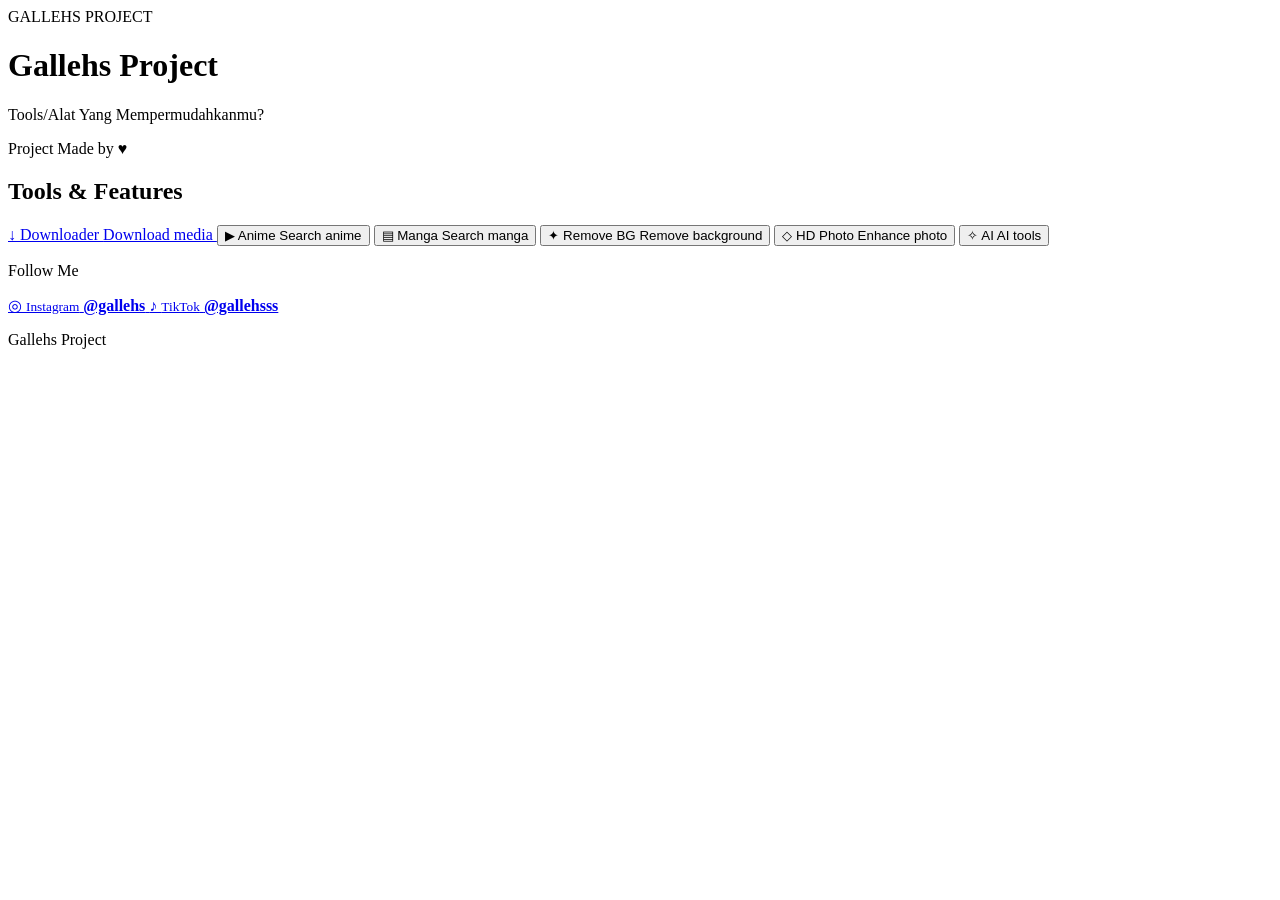
==== index.html @ 428d7fef "Add files via upload" ====
<!DOCTYPE html>
<html lang="id">
<head>
  <meta charset="UTF-8">
  <meta name="viewport" content="width=device-width, initial-scale=1.0">

  <title>Gallehs Project</title>
  <meta name="description" content="Gallehs Project">

  <link rel="stylesheet" href="css/style.css">
</head>

<body>

  <main class="home">

    <!-- =========================
         HERO
    ========================== -->

    <header class="hero">

      <div class="hero-badge">
        GALLEHS PROJECT
      </div>

      <h1 class="project-title">
        Gallehs Project
      </h1>

      <div class="pixel-title">
        Tools/Alat Yang Mempermudahkanmu?
      </div>

      <p class="made-by">
        Project Made by
        <span class="heart">♥</span>
      </p>

    </header>


    <!-- =========================
         TOOLS
    ========================== -->

    <section class="home-tools">

      <h2 class="section-title">
        Tools & Features
      </h2>


      <div class="project-menu">

        <!-- DOWNLOADER -->

<a
  class="project-card"
  href="download.html"
>
  <span class="card-icon">↓</span>

  <span class="card-title">
    Downloader
  </span>

  <span class="card-description">
    Download media
  </span>
</a>


        <!-- ANIME -->

        <button
          class="project-card"
          type="button"
          data-tool="anime"
        >
          <span class="card-icon">▶</span>

          <span class="card-title">
            Anime
          </span>

          <span class="card-description">
            Search anime
          </span>
        </button>


        <!-- MANGA -->

        <button
          class="project-card"
          type="button"
          data-tool="manga"
        >
          <span class="card-icon">▤</span>

          <span class="card-title">
            Manga
          </span>

          <span class="card-description">
            Search manga
          </span>
        </button>


        <!-- REMOVE BG -->

        <button
          class="project-card"
          type="button"
          data-tool="removebg"
        >
          <span class="card-icon">✦</span>

          <span class="card-title">
            Remove BG
          </span>

          <span class="card-description">
            Remove background
          </span>
        </button>


        <!-- HD PHOTO -->

        <button
          class="project-card"
          type="button"
          data-tool="hdphoto"
        >
          <span class="card-icon">◇</span>

          <span class="card-title">
            HD Photo
          </span>

          <span class="card-description">
            Enhance photo
          </span>
        </button>


        <!-- AI -->

        <button
          class="project-card"
          type="button"
          data-tool="ai"
        >
          <span class="card-icon">✧</span>

          <span class="card-title">
            AI
          </span>

          <span class="card-description">
            AI tools
          </span>
        </button>

      </div>


      <!-- =========================
           TOOL PANELS
      ========================== -->

      <div class="tool-panels">


        <!-- DOWNLOADER PANEL -->

        <section
          class="tool-panel"
          id="panel-downloader"
          data-panel="downloader"
          hidden
        >

          <button
            class="panel-close"
            type="button"
            aria-label="Tutup"
          >
            ×
          </button>

          <div class="panel-header">

            <span class="panel-icon">
              ↓
            </span>

            <div>
              <h3>Downloader</h3>
              <p>Download media dari platform yang didukung.</p>
            </div>

          </div>

          <div class="panel-content">
            <!-- Downloader akan diisi pada step Downloader -->
          </div>

        </section>


        <!-- ANIME PANEL -->

        <section
          class="tool-panel"
          id="panel-anime"
          data-panel="anime"
          hidden
        >

          <button
            class="panel-close"
            type="button"
            aria-label="Tutup"
          >
            ×
          </button>

          <div class="panel-header">

            <span class="panel-icon">
              ▶
            </span>

            <div>
              <h3>Anime</h3>
              <p>Cari informasi anime melalui API.</p>
            </div>

          </div>

          <div class="panel-content">
            <!-- Anime API akan diisi pada step Anime -->
          </div>

        </section>


        <!-- MANGA PANEL -->

        <section
          class="tool-panel"
          id="panel-manga"
          data-panel="manga"
          hidden
        >

          <button
            class="panel-close"
            type="button"
            aria-label="Tutup"
          >
            ×
          </button>

          <div class="panel-header">

            <span class="panel-icon">
              ▤
            </span>

            <div>
              <h3>Manga</h3>
              <p>Cari informasi manga melalui API.</p>
            </div>

          </div>

          <div class="panel-content">
            <!-- Manga API akan diisi pada step Manga -->
          </div>

        </section>


        <!-- REMOVE BG PANEL -->

        <section
          class="tool-panel"
          id="panel-removebg"
          data-panel="removebg"
          hidden
        >

          <button
            class="panel-close"
            type="button"
            aria-label="Tutup"
          >
            ×
          </button>

          <div class="panel-header">

            <span class="panel-icon">
              ✦
            </span>

            <div>
              <h3>Remove BG</h3>
              <p>Hapus background gambar.</p>
            </div>

          </div>

          <div class="panel-content">
            <!-- Remove BG API akan diisi pada step Remove BG -->
          </div>

        </section>


        <!-- HD PHOTO PANEL -->

        <section
          class="tool-panel"
          id="panel-hdphoto"
          data-panel="hdphoto"
          hidden
        >

          <button
            class="panel-close"
            type="button"
            aria-label="Tutup"
          >
            ×
          </button>

          <div class="panel-header">

            <span class="panel-icon">
              ◇
            </span>

            <div>
              <h3>HD Photo</h3>
              <p>Tingkatkan kualitas gambar.</p>
            </div>

          </div>

          <div class="panel-content">
            <!-- HD Photo API akan diisi pada step HD Photo -->
          </div>

        </section>


        <!-- AI PANEL -->

        <section
          class="tool-panel"
          id="panel-ai"
          data-panel="ai"
          hidden
        >

          <button
            class="panel-close"
            type="button"
            aria-label="Tutup"
          >
            ×
          </button>

          <div class="panel-header">

            <span class="panel-icon">
              ✧
            </span>

            <div>
              <h3>AI</h3>
              <p>AI assistant dan berbagai provider.</p>
            </div>

          </div>

          <div class="panel-content">
            <!-- AI API akan diisi pada step AI -->
          </div>

        </section>

      </div>

    </section>


    <!-- =========================
         SOCIAL
    ========================== -->

    <footer class="social-footer">

      <p class="follow-title">
        Follow Me
      </p>

      <div class="social-links">

        <a
          href="https://instagram.com/gallehstt"
          target="_blank"
          rel="noopener noreferrer"
          class="social-card"
        >

          <span class="social-icon">
            ◎
          </span>

          <span>
            <small>Instagram</small>
            <strong>@gallehs</strong>
          </span>

        </a>


        <a
          href="https://www.tiktok.com/@gallehsss"
          target="_blank"
          rel="noopener noreferrer"
          class="social-card"
        >

          <span class="social-icon">
            ♪
          </span>

          <span>
            <small>TikTok</small>
            <strong>@gallehsss</strong>
          </span>

        </a>

      </div>


      <p class="copyright">
        Gallehs Project
      </p>

    </footer>

  </main>


  <script src="js/main.js"></script>

    </div>

</body>
</html>
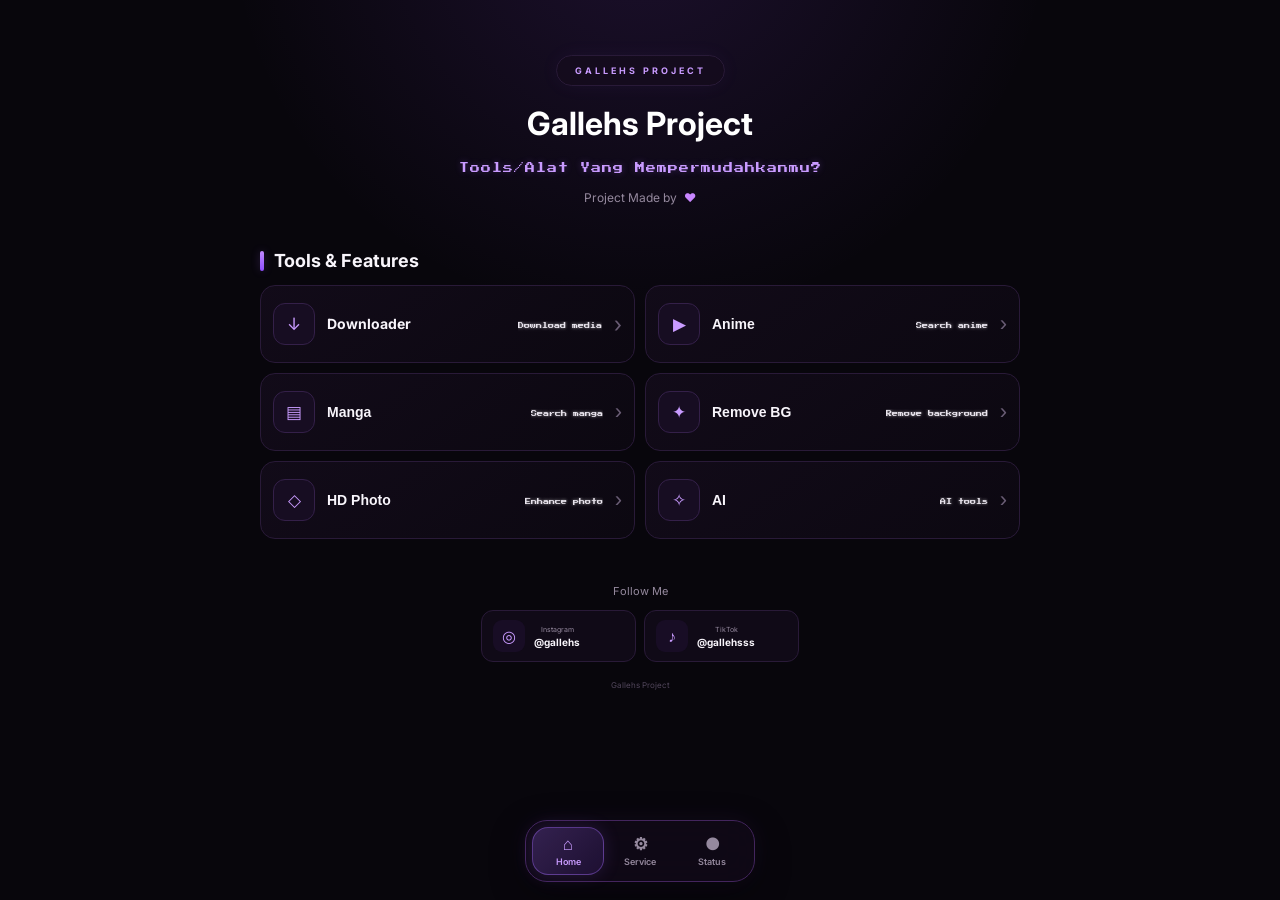
==== commit 8133899c: "Update index.html" ====
--- a/index.html
+++ b/index.html
@@ -7,7 +7,7 @@
   <title>Gallehs Project</title>
   <meta name="description" content="Gallehs Project">
 
-  <link rel="stylesheet" href="css/style.css">
+  <link rel="stylesheet" href="CSS/style.css">
 </head>
 
 <body>
@@ -467,4 +467,4 @@
     </div>
 
 </body>
-</html>+</html>
--- a/CSS/style.css
+++ b/CSS/style.css
@@ -0,0 +1,801 @@
+@import url('https://fonts.googleapis.com/css2?family=Inter:wght@400;500;600;700;800&family=Press+Start+2P&display=swap');
+
+:root {
+  --bg: #08060c;
+  --card: #100b17;
+  --card-hover: #150e1d;
+
+  --purple: #a66cff;
+  --purple-light: #c99bff;
+
+  --white: #f8f5fb;
+  --gray: #95899e;
+
+  --border: #291a38;
+  --border-hover: #43255d;
+}
+
+/* =========================
+   RESET
+========================= */
+
+* {
+  box-sizing: border-box;
+  margin: 0;
+  padding: 0;
+}
+
+html {
+  scroll-behavior: smooth;
+}
+
+body {
+  min-height: 100vh;
+  overflow-x: hidden;
+
+  background:
+    radial-gradient(
+      circle at 50% -10%,
+      rgba(145, 73, 235, .15),
+      transparent 35%
+    ),
+    var(--bg);
+
+  color: var(--white);
+  font-family: Inter, sans-serif;
+}
+
+/* =========================
+   HOME
+========================= */
+
+.home {
+  width: min(760px, calc(100% - 28px));
+  margin: auto;
+  padding: 55px 0 125px;
+}
+
+/* =========================
+   HERO
+========================= */
+
+.hero {
+  text-align: center;
+  padding-bottom: 45px;
+}
+
+.hero-badge {
+  display: inline-block;
+
+  padding: 9px 18px;
+
+  border: 1px solid var(--border);
+  border-radius: 50px;
+
+  color: var(--purple-light);
+  background: rgba(20, 11, 28, .65);
+
+  font-size: 9px;
+  font-weight: 700;
+  letter-spacing: 3px;
+
+  box-shadow:
+    0 0 20px rgba(155, 92, 255, .05);
+}
+
+/* =========================
+   MAIN TITLE
+========================= */
+
+.project-title {
+  margin-top: 18px;
+
+  color: #fff;
+
+  background:
+    linear-gradient(
+      110deg,
+      #ffffff 25%,
+      #a66cff 42%,
+      #ffffff 50%,
+      #a66cff 60%,
+      #ffffff 75%
+    );
+
+  background-size: 300% 100%;
+
+  -webkit-background-clip: text;
+  background-clip: text;
+
+  -webkit-text-fill-color: transparent;
+
+  animation: titleShine 12s linear infinite;
+}
+
+@keyframes titleShine {
+  0% {
+    background-position: 300% center;
+  }
+
+  100% {
+    background-position: -300% center;
+  }
+}
+
+/* =========================
+   PIXEL TITLE
+========================= */
+
+.pixel-title {
+  margin-top: 20px;
+
+  color: var(--purple-light);
+
+  font-family: "Press Start 2P", monospace;
+  font-size: 10px;
+  letter-spacing: 1px;
+
+  text-shadow:
+    0 0 7px rgba(166, 108, 255, .3);
+
+  animation: pixelFloat 4s ease-in-out infinite;
+}
+
+@keyframes pixelFloat {
+
+  0%,
+  100% {
+    transform: translateY(0);
+  }
+
+  50% {
+    transform: translateY(-2px);
+  }
+
+}
+
+/* =========================
+   MADE BY
+========================= */
+
+.made-by {
+  margin-top: 17px;
+  color: var(--gray);
+  font-size: 12px;
+}
+
+.heart {
+  display: inline-block;
+
+  margin-left: 4px;
+
+  color: #c886ff;
+
+  animation: heartBeat 2s ease-in-out infinite;
+}
+
+@keyframes heartBeat {
+
+  0%,
+  100% {
+    transform: scale(1);
+  }
+
+  10% {
+    transform: scale(1.15);
+  }
+
+  20% {
+    transform: scale(1);
+  }
+
+}
+
+/* =========================
+   SECTION TITLE
+========================= */
+
+.section-title {
+  display: flex;
+  align-items: center;
+  gap: 10px;
+
+  margin-bottom: 14px;
+
+  font-size: 18px;
+  font-weight: 700;
+}
+
+.section-title::before {
+  content: "";
+
+  width: 4px;
+  height: 20px;
+
+  border-radius: 5px;
+
+  background:
+    linear-gradient(
+      #c18aff,
+      #8e4dff
+    );
+
+  box-shadow:
+    0 0 8px rgba(166, 108, 255, .25);
+}
+
+/* =========================
+   TOOLS
+========================= */
+
+.project-menu {
+  display: grid;
+
+  grid-template-columns:
+    repeat(2, 1fr);
+
+  gap: 10px;
+}
+
+.project-card {
+  position: relative;
+
+  width: 100%;
+  min-height: 78px;
+
+  display: flex;
+  align-items: center;
+  gap: 12px;
+
+  padding: 12px;
+
+  overflow: hidden;
+
+  color: var(--white);
+  text-align: left;
+
+  background:
+    linear-gradient(
+      145deg,
+      rgba(18, 11, 25, .98),
+      rgba(12, 8, 17, .98)
+    );
+
+  border: 1px solid var(--border);
+  border-radius: 15px;
+
+  cursor: pointer;
+
+  transition:
+    transform .18s ease,
+    border-color .18s ease,
+    background .18s ease;
+}
+
+.project-card:hover {
+  transform: translateY(-2px);
+
+  border-color: var(--border-hover);
+  background: var(--card-hover);
+}
+
+.project-card:active {
+  transform: scale(.98);
+}
+
+/* =========================
+   CARD SHINE
+========================= */
+
+.project-card::before {
+  content: "";
+
+  position: absolute;
+
+  top: 0;
+  left: -120%;
+
+  width: 65%;
+  height: 100%;
+
+  background:
+    linear-gradient(
+      100deg,
+      transparent,
+      rgba(166, 108, 255, .05),
+      rgba(201, 155, 255, .32),
+      rgba(166, 108, 255, .05),
+      transparent
+    );
+
+  transform: skewX(-18deg);
+
+  pointer-events: none;
+
+  animation:
+    purpleCardShine 7s ease-in-out infinite;
+}
+
+@keyframes purpleCardShine {
+
+  0% {
+    left: -120%;
+  }
+
+  45%,
+  100% {
+    left: 140%;
+  }
+
+}
+
+/* =========================
+   CARD ICON
+========================= */
+
+.card-icon {
+  width: 42px;
+  height: 42px;
+
+  flex: 0 0 42px;
+
+  display: grid;
+  place-items: center;
+
+  color: var(--purple-light);
+
+  background: #170d22;
+
+  border: 1px solid #342049;
+  border-radius: 12px;
+
+  font-size: 17px;
+}
+
+/* =========================
+   CARD TEXT
+========================= */
+
+.project-card > span:nth-child(2) {
+  min-width: 0;
+  flex: 1;
+}
+
+.card-title {
+  display: block;
+
+  color: var(--white);
+
+  font-size: 14px;
+  font-weight: 700;
+  line-height: 1.2;
+}
+
+.card-description {
+  display: block;
+
+  margin-top: 5px;
+
+  color: #e9e4ed;
+
+  font-family: "Press Start 2P", monospace;
+
+  font-size: 6px;
+  line-height: 1.7;
+
+  white-space: nowrap;
+  overflow: hidden;
+  text-overflow: ellipsis;
+
+  text-shadow:
+    0 0 3px rgba(255, 255, 255, .55),
+    0 0 8px rgba(255, 255, 255, .18);
+}
+
+/* =========================
+   ARROW
+========================= */
+
+.project-card::after {
+  content: "›";
+
+  flex: 0 0 auto;
+
+  color: #695c74;
+
+  font-size: 22px;
+  line-height: 1;
+
+  transition:
+    color .18s ease,
+    transform .18s ease;
+}
+
+.project-card:hover::after {
+  color: var(--purple-light);
+  transform: translateX(2px);
+}
+
+/* =========================
+   PANELS
+========================= */
+
+.tool-panels {
+  margin-top: 10px;
+}
+
+.tool-panel {
+  position: relative;
+
+  padding: 18px;
+
+  background: #100a17;
+
+  border: 1px solid var(--border-hover);
+  border-radius: 15px;
+
+  animation: panelOpen .2s ease;
+}
+
+.tool-panel[hidden] {
+  display: none;
+}
+
+@keyframes panelOpen {
+
+  from {
+    opacity: 0;
+    transform: translateY(4px);
+  }
+
+  to {
+    opacity: 1;
+    transform: translateY(0);
+  }
+
+}
+
+.panel-close {
+  position: absolute;
+
+  top: 11px;
+  right: 11px;
+
+  width: 30px;
+  height: 30px;
+
+  display: grid;
+  place-items: center;
+
+  color: var(--gray);
+  background: #180d23;
+
+  border: 1px solid var(--border);
+  border-radius: 9px;
+
+  font-size: 19px;
+  cursor: pointer;
+}
+
+.panel-header {
+  display: flex;
+  align-items: center;
+  gap: 11px;
+
+  padding-right: 35px;
+}
+
+.panel-icon {
+  width: 40px;
+  height: 40px;
+
+  flex: 0 0 40px;
+
+  display: grid;
+  place-items: center;
+
+  color: var(--purple-light);
+  background: #180d25;
+
+  border: 1px solid #39214f;
+  border-radius: 11px;
+}
+
+.panel-header h3 {
+  font-size: 15px;
+}
+
+.panel-header p {
+  margin-top: 4px;
+
+  color: var(--gray);
+  font-size: 9px;
+}
+
+.panel-content {
+  margin-top: 15px;
+  padding-top: 14px;
+
+  border-top: 1px solid #21142b;
+}
+
+/* =========================
+   SOCIAL
+========================= */
+
+.social-footer {
+  margin-top: 45px;
+  text-align: center;
+}
+
+.follow-title {
+  margin-bottom: 12px;
+
+  color: var(--gray);
+  font-size: 11px;
+}
+
+.social-links {
+  display: flex;
+  justify-content: center;
+  gap: 8px;
+}
+
+.social-card {
+  display: flex;
+  align-items: center;
+  gap: 9px;
+
+  min-width: 155px;
+  padding: 9px 11px;
+
+  color: var(--white);
+  text-decoration: none;
+
+  background: #100a17;
+
+  border: 1px solid var(--border);
+  border-radius: 12px;
+
+  transition:
+    border-color .18s ease,
+    transform .18s ease;
+}
+
+.social-card:hover {
+  transform: translateY(-2px);
+  border-color: var(--border-hover);
+}
+
+.social-icon {
+  width: 32px;
+  height: 32px;
+
+  display: grid;
+  place-items: center;
+
+  color: var(--purple-light);
+  background: #180d25;
+
+  border-radius: 9px;
+}
+
+.social-card small {
+  display: block;
+
+  color: var(--gray);
+  font-size: 7px;
+}
+
+.social-card strong {
+  display: block;
+
+  margin-top: 2px;
+
+  font-size: 10px;
+}
+
+.copyright {
+  margin-top: 18px;
+
+  color: #51465b;
+  font-size: 8px;
+}
+
+/* =========================
+   BOTTOM NAVIGATION
+========================= */
+
+.bottom-nav {
+  position: fixed;
+
+  left: 50%;
+  bottom: 18px;
+
+  transform: translateX(-50%);
+
+  z-index: 99999;
+
+  display: flex;
+  align-items: center;
+
+  padding: 6px;
+
+  background:
+    rgba(16, 10, 23, .88);
+
+  border: 1px solid var(--border-hover);
+  border-radius: 22px;
+
+  box-shadow:
+    0 10px 35px rgba(0, 0, 0, .45),
+    0 0 25px rgba(166, 108, 255, .08);
+
+  backdrop-filter: blur(18px);
+  -webkit-backdrop-filter: blur(18px);
+
+  isolation: isolate;
+}
+
+.nav-slider {
+  position: absolute;
+
+  top: 6px;
+  left: 6px;
+
+  width: 72px;
+  height: 48px;
+
+  z-index: 0;
+
+  border-radius: 16px;
+
+  background:
+    linear-gradient(
+      135deg,
+      rgba(166, 108, 255, .25),
+      rgba(142, 77, 255, .12)
+    );
+
+  border: 1px solid rgba(166, 108, 255, .4);
+
+  box-shadow:
+    0 0 18px rgba(166, 108, 255, .16);
+
+  pointer-events: none;
+
+  will-change: transform;
+
+  transition:
+    transform .38s cubic-bezier(.22, .8, .2, 1);
+}
+
+.nav-item {
+  position: relative;
+
+  z-index: 2;
+
+  width: 72px;
+  height: 48px;
+
+  display: flex;
+  flex-direction: column;
+
+  align-items: center;
+  justify-content: center;
+
+  gap: 3px;
+
+  color: var(--gray);
+
+  text-decoration: none;
+
+  font-size: 9px;
+  font-weight: 600;
+
+  user-select: none;
+  -webkit-tap-highlight-color: transparent;
+
+  transition:
+    color .25s ease;
+}
+
+.nav-icon {
+  font-size: 17px;
+  line-height: 1;
+}
+
+.nav-item.active {
+  color: var(--purple-light);
+}
+
+.nav-item:hover {
+  color: var(--purple-light);
+}
+
+/* =========================
+   MOBILE
+========================= */
+
+@media (max-width: 520px) {
+
+  .home {
+    width: calc(100% - 20px);
+    padding: 38px 0 115px;
+  }
+
+  .hero {
+    padding-bottom: 38px;
+  }
+
+  .project-title {
+    font-size: 39px;
+    letter-spacing: -2.5px;
+  }
+
+  .pixel-title {
+    font-size: 9px;
+  }
+
+  .project-menu {
+    grid-template-columns: 1fr;
+    gap: 9px;
+  }
+
+  .project-card {
+    min-height: 72px;
+    padding: 11px;
+  }
+
+  .card-icon {
+    width: 39px;
+    height: 39px;
+    flex-basis: 39px;
+  }
+
+  .card-title {
+    font-size: 13px;
+  }
+
+  .card-description {
+    font-size: 5.5px;
+  }
+
+  .social-links {
+    flex-direction: column;
+  }
+
+  .social-card {
+    width: 100%;
+  }
+
+  .bottom-nav {
+    bottom: 12px;
+  }
+
+  .nav-item,
+  .nav-slider {
+    width: 68px;
+  }
+
+}
+
+/* =========================
+   REDUCED MOTION
+========================= */
+
+@media (prefers-reduced-motion: reduce) {
+
+  *,
+  *::before,
+  *::after {
+    animation: none !important;
+    transition: none !important;
+  }
+
+}
+ /* REMOVE LINK UNDERLINE */
+.project-card,
+.project-card span {
+  text-decoration: none !important;
+  }
